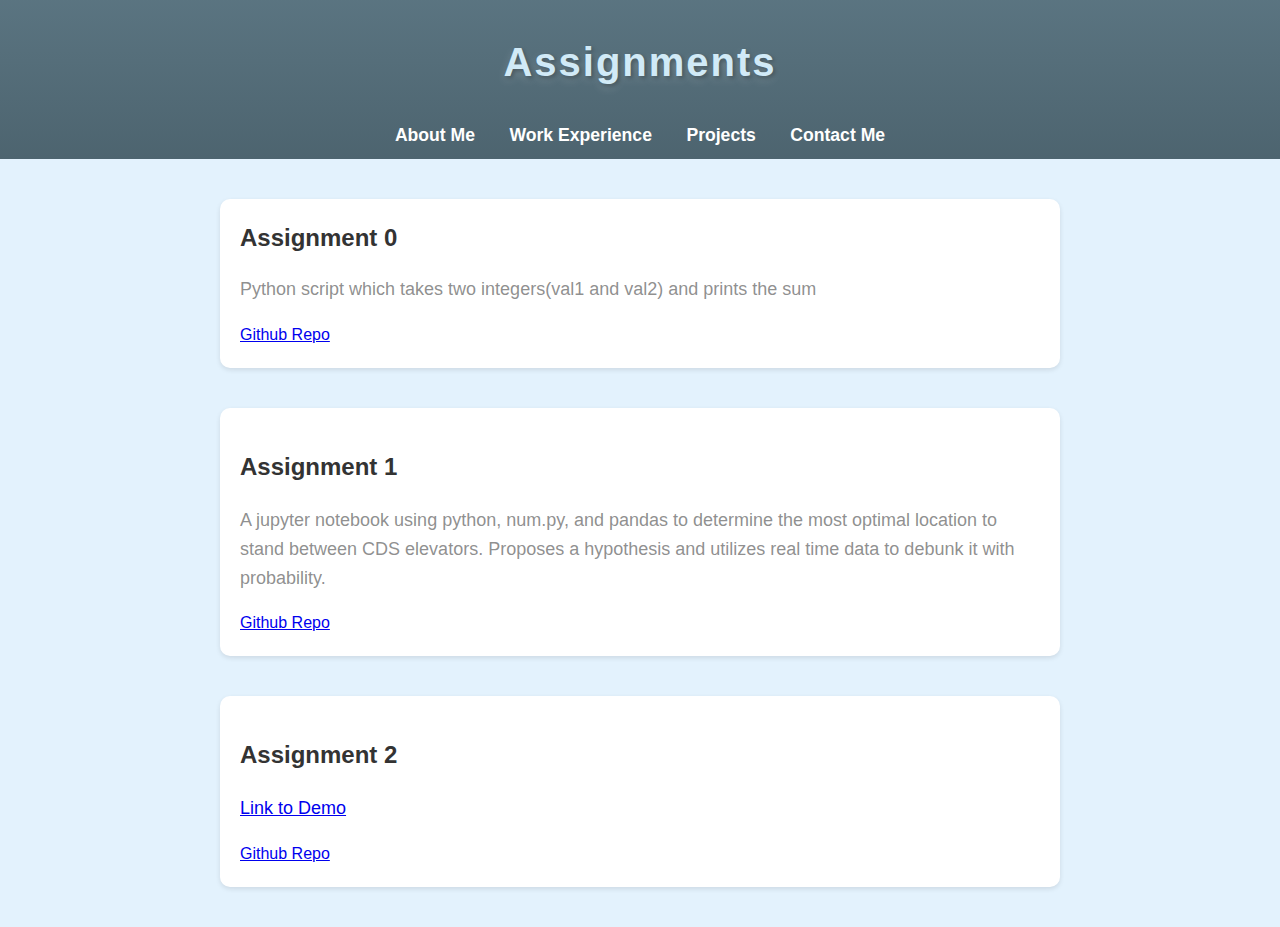
==== assignments.html @ 465bad50 "bruh" ====
<!DOCTYPE html>

<html> 
    <header> 
        <meta charset="UTF-8">
        <meta name="viewport" content="width=device-width, initial-scale=1.0">
        <Title>Assignments</Title>
        <link rel="stylesheet" href="styles.css">
    </header>
    <body> 
        <header> 
          
            <nav> 
     
                <h1>Assignments</h1>
      
                <ul> 
                    <li><a href =index.html>About Me</a> </li>
                    <li><a href=work_experience.html>Work Experience</a></li>
                    <li><a href=projects.html>Projects</a></li>
                    <li><a href =contact_me.html>Contact Me</a> </li>
                </ul>
      
            </nav>

        </header>

        <section> 

            <h2 class = "title">Assignment 0</h2>
            <h3 class>Python script which takes two integers(val1 and val2) and prints the sum  </h3>
            <table> 
                <tr> 
                <a href="https://github.com/kae-chi/kechi-assignment-0">Github Repo</a>
                </tr>
            </table>
        </section>

        <section> 

            <h2>Assignment 1</h2>
            <h3 class>A jupyter notebook using python, num.py, and pandas to determine the most optimal location to stand between CDS elevators. Proposes a hypothesis and utilizes real time data to debunk it with probability. </h3>
            <table> 
                <tr> 
                <a href="https://github.com/kae-chi/kechi-assignment-1">Github Repo</a>
                </tr>
            </table>
        </section>
        
        <section>
        <h2>Assignment 2</h2>
        <h3 class><a href= "https://youtu.be/LcdDyzyO6xs" > Link to Demo</a></h3> 
        <table> 
            <tr> 
            <a href="https://github.com/kae-chi/kechi-assignment-2">Github Repo</a>
            </tr>
        </table>
    </section>

        
    </body>
</html>
---- styles.css ----
/* Import Google Fonts */
@import url('https://fonts.googleapis.com/css2?family=Montserrat:wght@300;500;700&display=swap');

/* Import Font Awesome for Icons */
@import url('https://cdnjs.cloudflare.com/ajax/libs/font-awesome/6.0.0-beta3/css/all.min.css');

/* General Styles */
body {
    font-family: 'Merriweather', sans-serif;
    margin: 0;
    padding: 0;
    background-color: #e3f2fd; /* Soft powder blue */
    color: #333;
    line-height: 1.6;
    overflow-x: hidden;
}

h1 {
    text-align: center;
    margin-top: 20px; /* Reduced margin to make the header more compact */
    font-size: 2.5em; /* Smaller font size */
    color: #d1eaf7; /* Base cool gray */
    letter-spacing: 2px;
    font-weight: 700;
    position: relative;
    z-index: 1;
    text-shadow: 2px 2px 4px rgba(0, 0, 0, 0.3), 0 4px 10px rgba(255, 255, 255, 0.2);
}

/* Add an overlay gradient for the name */
h1:before {
    content: "";
    position: absolute;
    top: 0;
    left: 50%;
    transform: translateX(-50%);
    width: 100%;
    height: 100%;
    z-index: -1;
}

/* Navigation Bar */
nav {
    background: linear-gradient(to bottom, rgba(39, 38, 38, 0.1), rgba(0, 0, 0, 0.2));
    background-color: #607d8b; /* Medium cool gray for the nav bar */
    padding: 10px 0; /* Reduced padding to make the bar smaller */
}

nav ul {
    list-style-type: none;
    margin: 0;
    padding: 0;
    text-align: center;
}

nav ul li {
    display: inline;
    margin: 0 15px; /* Reduced margin between the navigation items */

}

nav ul li a {
    color: #fff;
    text-decoration: none;
    font-size: 1.1em; /* Slightly smaller font size */
    font-weight: bold;
    transition: color 0.3s ease;
}

/* Font Awesome Icons in Navigation */
nav ul li a i {
    margin-right: 8px;
}

/* Image Styling */
img {
    display: block;
    margin: 20px auto;
    border-radius: 10px;
    box-shadow: 0 4px 8px rgba(0, 0, 0, 0.1);
    width: 300px;
    height: auto;
}
.subtitle {
    margin: 0; /* Removes the default margin */
    padding: 0; /* Removes any extra padding */
    font-size: 20px; /* Adjust font size as needed */
    font-weight: normal;
}

/* Section Styling */
section {
    max-width: 800px;
    margin: 40px auto;
    background-color: #ffffff; /* White background for the section */
    padding: 20px;
    box-shadow: 0 2px 5px rgba(0, 0, 0, 0.1);
    border-radius: 10px;
}

section p {
    font-size: 1.2em;
    color: #546e7a; /* Slightly darker cool gray for the text */
    line-height: 1.8;
    text-align: center;
}

/* Optional Cool Graphic Art */
body:before {
    content: '';
    position: absolute;
    top: 0;
    left: 0;
    width: 100%;
    height: 300px;
    background: url('cool_graphic_art.png') no-repeat center top;
    background-size: cover;
    opacity: 0.2; /* Light opacity to create a subtle graphic effect */
    z-index: -1;
}

/* Footer */
footer {
    text-align: center;
    padding: 10px 0;
    background-color: #455a64; /* Darker cool gray for the footer */
    color: #fff;
    position: fixed;
    bottom: 0;
    width: 100%;
}

footer p {
    margin: 0;
    font-size: 0.9em;
}

td{
    padding: 15px;
    vertical-align: middle;

}
.text-column {
    vertical-align: top;

  
}

.title {
    margin: 0; /* Removes the default margin */
    padding: 0; /* Removes any extra padding */
    font-size: 24px; /* Adjust font size as needed */
    font-weight: bold;
}
.container {
    display: flex;
    justify-content: space-between; /* Aligns content to the left and subtext to the right */
    align-items: flex-start;
}

.main-content {
    max-width: 70%; /* Ensures the main content takes up a majority of the space */
    background-color: #ffffff; /* Apply background color to just the main content */
    padding: 20px;
    border-radius: 10px;
}

.subtext {
    font-size: 16px;
    color: #555;
    align-self: flex-start; /* Aligns subtext to the top-right corner */
    text-align: right; /* Ensures right alignment of the text */
}


h3{
    font-weight: normal;  
    font-size: 18px; 
    color:rgba(129, 129, 129, 0.886)
   
}
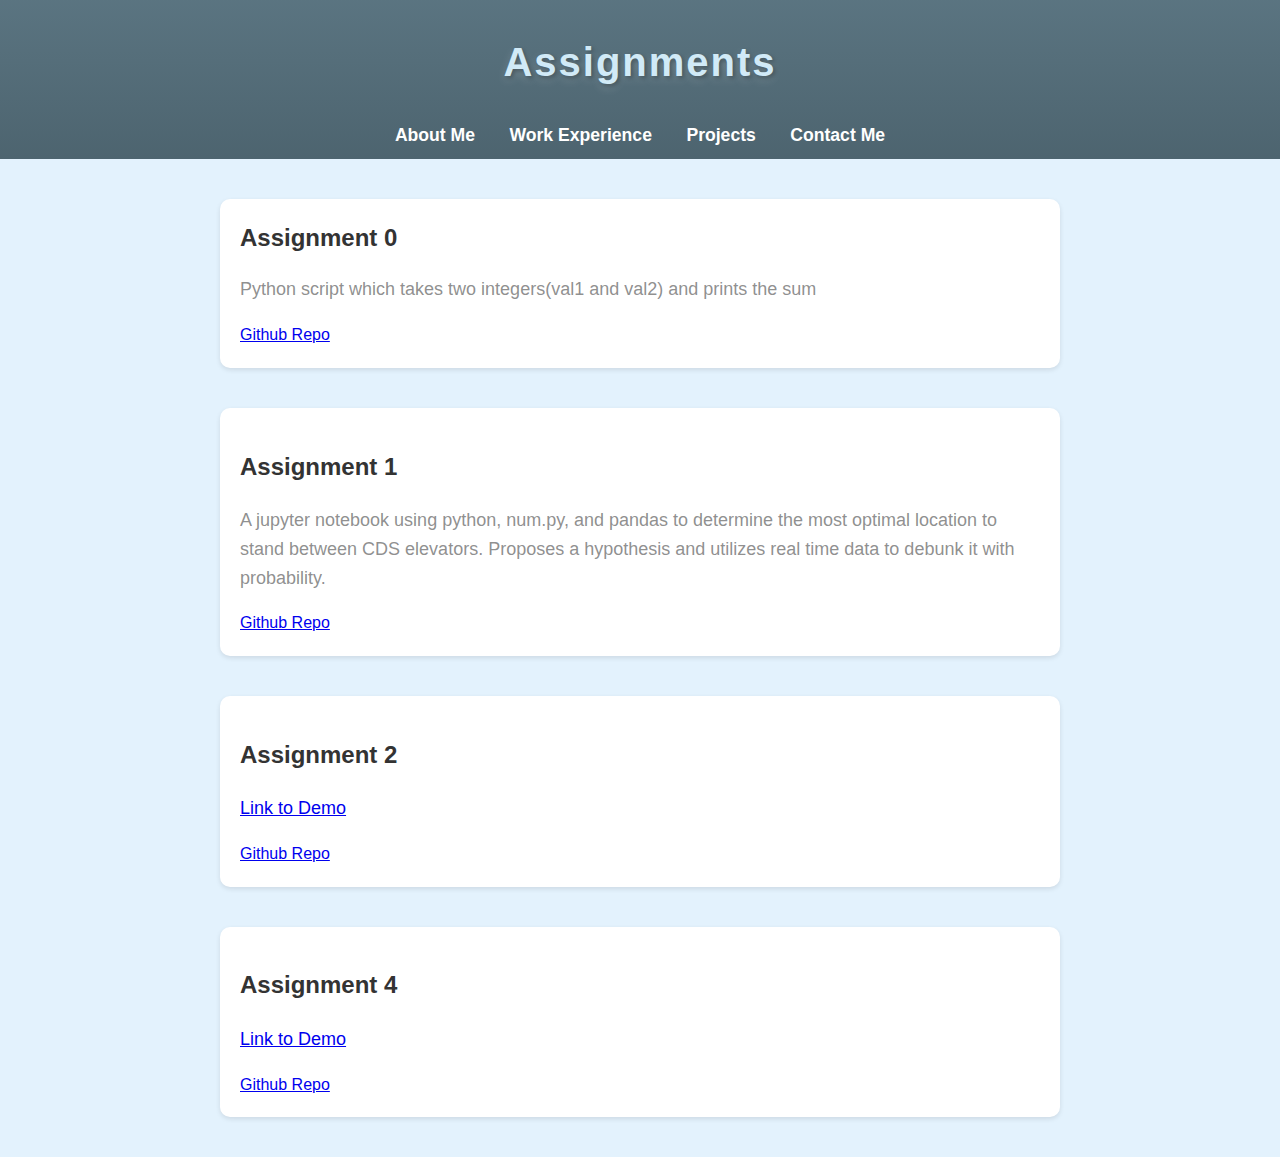
==== commit 89b91afc: "adding assignment 4" ====
--- a/assignments.html
+++ b/assignments.html
@@ -57,6 +57,20 @@
         </table>
     </section>
 
+
+    <section>
+        <h2>Assignment 4</h2>
+        <h3 class><a href= "https://youtu.be/iVXozMNPcQQ" > Link to Demo</a></h3> 
+        <table> 
+            <tr> 
+            <a href="https://github.com/kae-chi/kechi-assignment-4">Github Repo</a>
+            </tr>
+        </table>
+    </section>
+
+
         
     </body>
-</html>+</html>
+
+
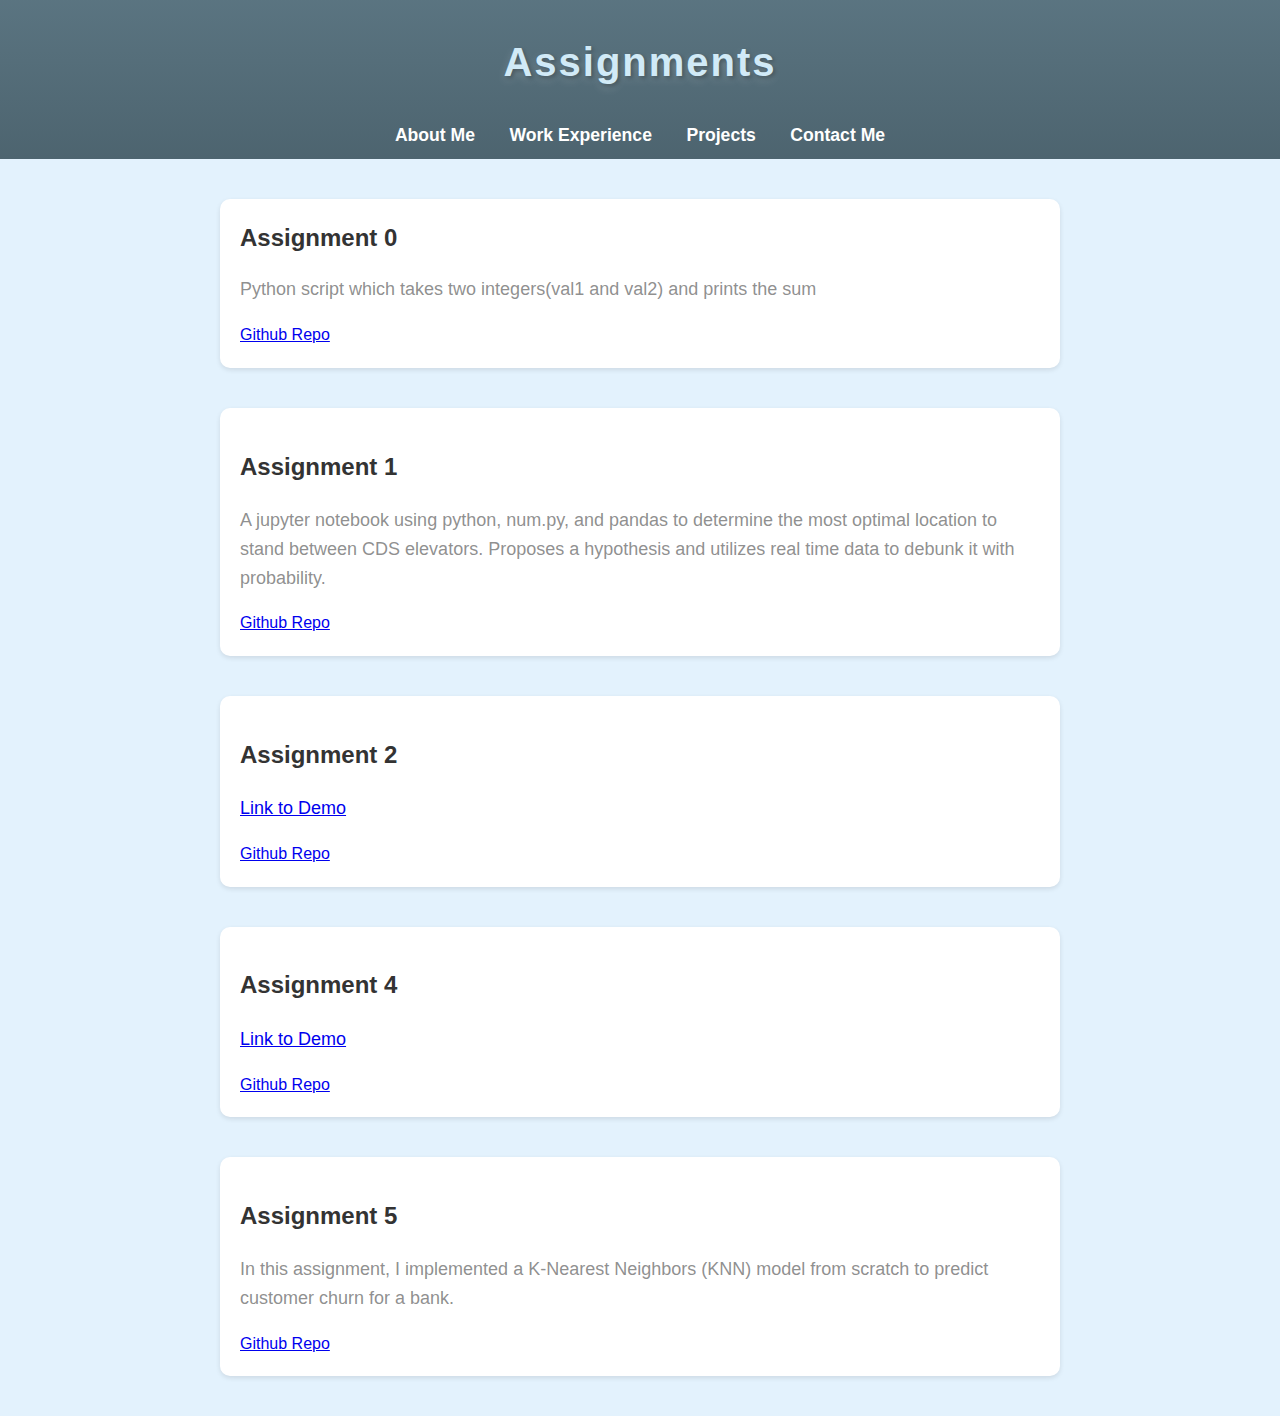
==== commit 9d7c6fcf: "assignment 5 added" ====
--- a/assignments.html
+++ b/assignments.html
@@ -68,6 +68,17 @@
         </table>
     </section>
 
+   
+    <section>
+        <h2>Assignment 5</h2>
+        <h3 class>In this assignment, I implemented a K-Nearest Neighbors (KNN) model from scratch to predict customer churn for a bank. </h3> 
+        <table> 
+            <tr> 
+            <a href="https://github.com/kae-chi/kechi-assignment-5">Github Repo</a>
+            </tr>
+        </table>
+    </section>
+
 
         
     </body>
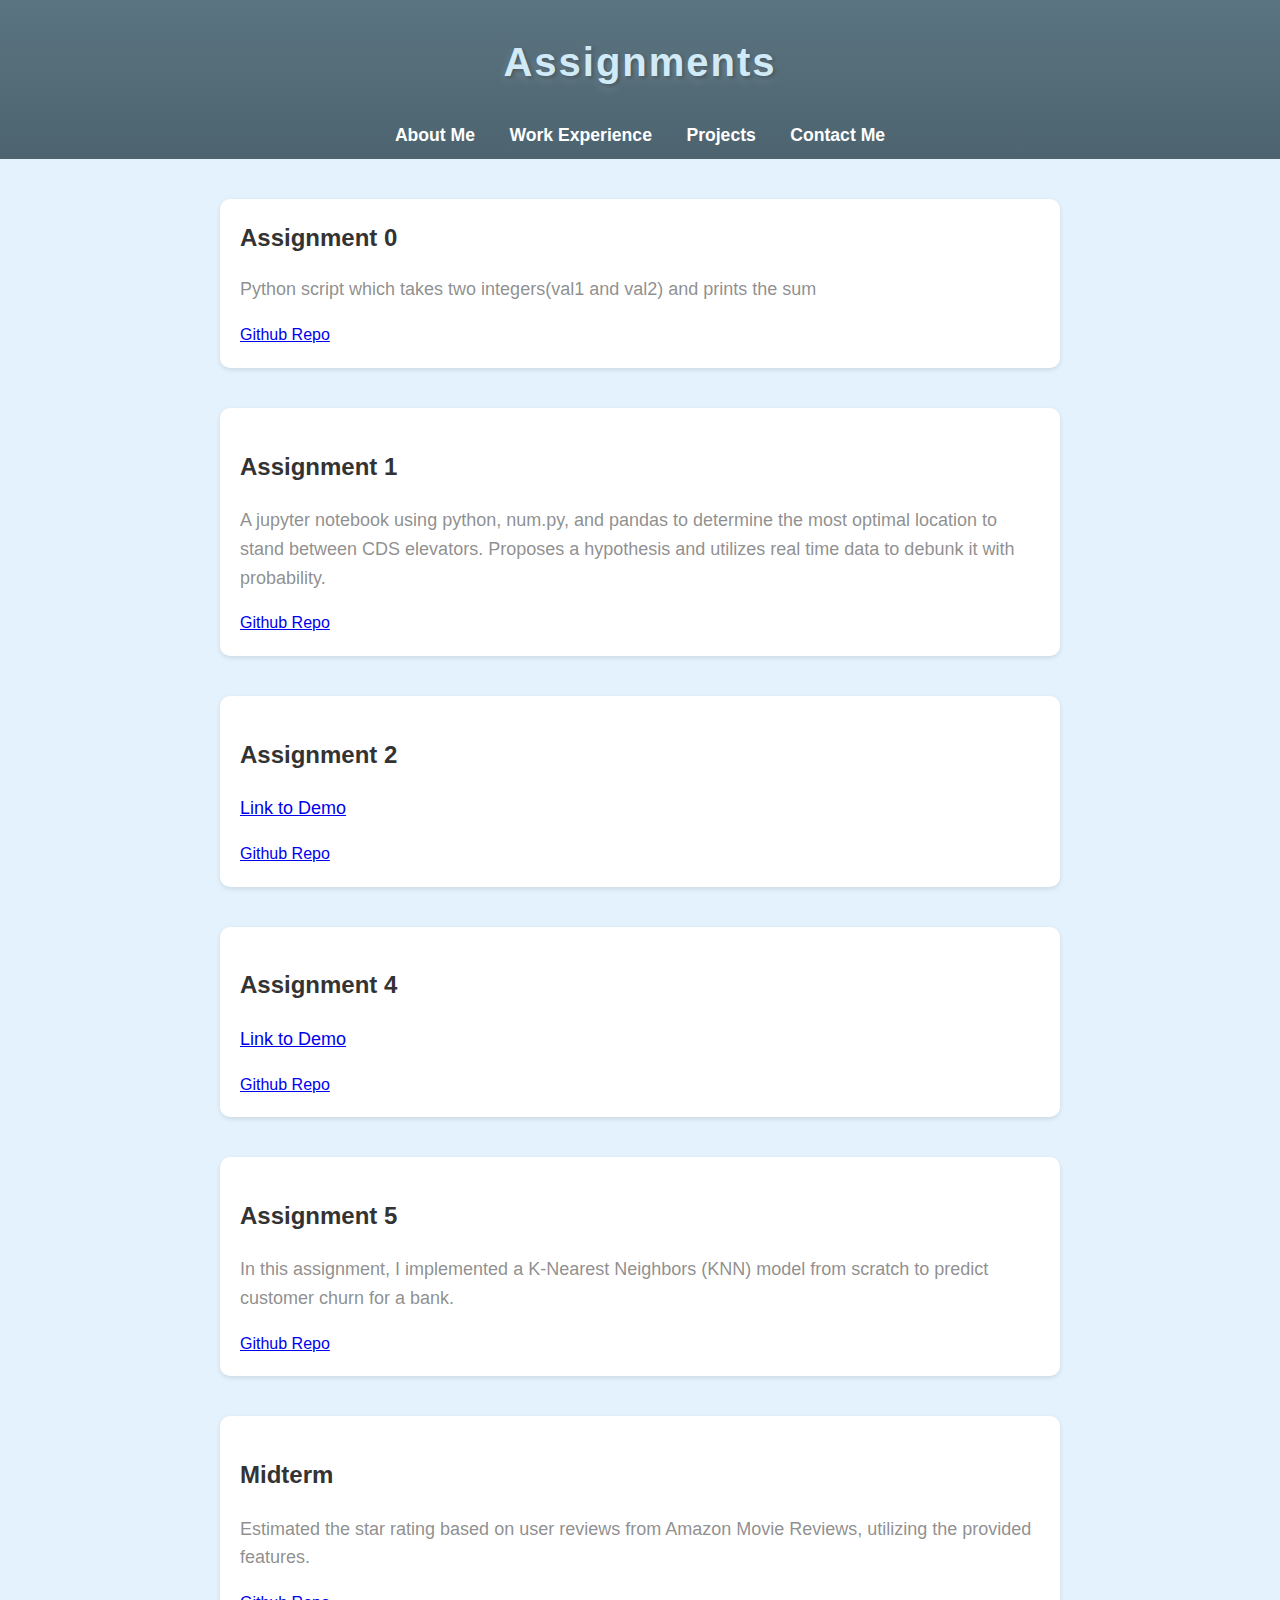
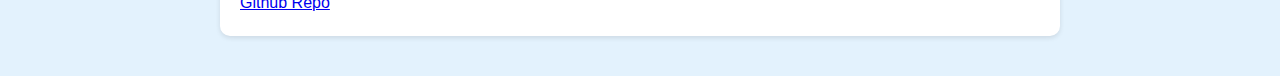
==== commit 4c6e9645: "added midterm" ====
--- a/assignments.html
+++ b/assignments.html
@@ -79,6 +79,17 @@
         </table>
     </section>
 
+    <section>
+        <h2>Midterm</h2>
+        <h3 class>Estimated the star rating based on user reviews from Amazon Movie Reviews, utilizing the provided features.</h3> 
+        <table> 
+            <tr> 
+            <a href="https://github.com/kae-chi/kechi_midterm">Github Repo</a>
+            </tr>
+        </table>
+    </section>
+
+
 
         
     </body>
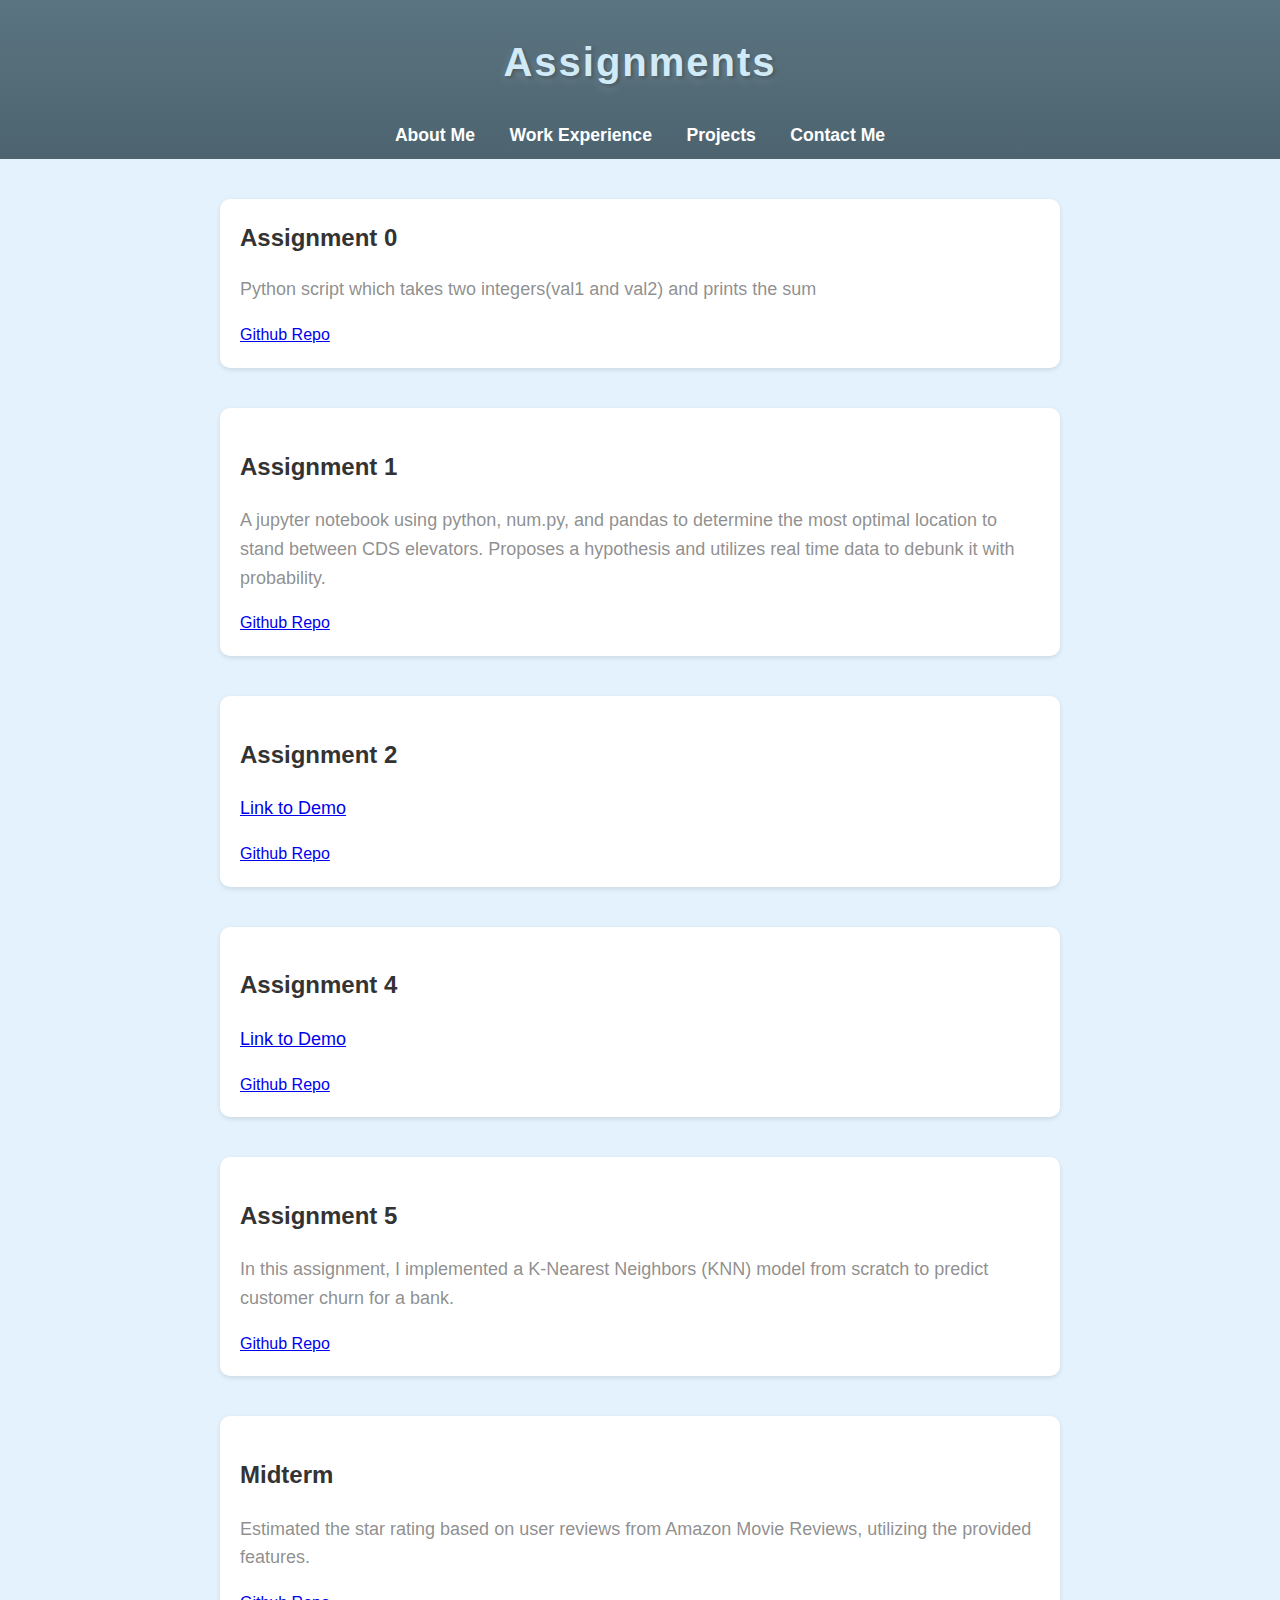
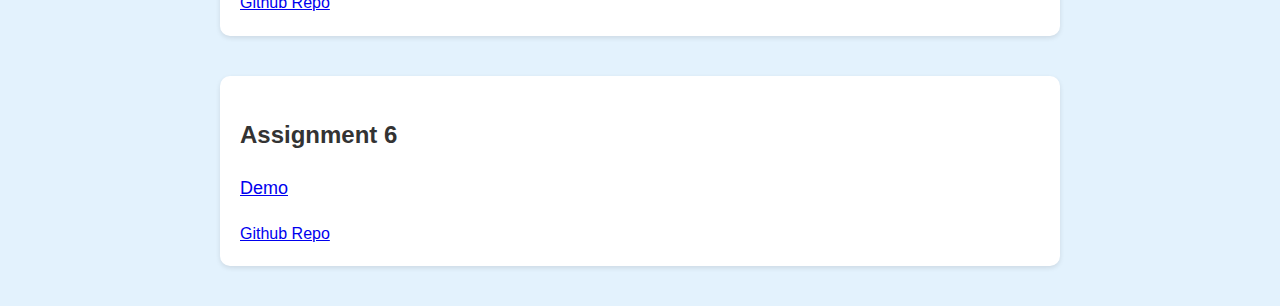
==== commit b0cba57d: "assignment 6" ====
--- a/assignments.html
+++ b/assignments.html
@@ -89,6 +89,16 @@
         </table>
     </section>
 
+    <section>
+        <h2>Assignment 6</h2>
+        <h3 class><a href = "https://youtu.be/VUYraSpaJ6A"> Demo</a></h3> 
+        <table> 
+            <tr> 
+            <a href="https://github.com/kae-chi/kechi-assignment-6">Github Repo</a>
+            </tr>
+        </table>
+    </section>
+
 
 
         
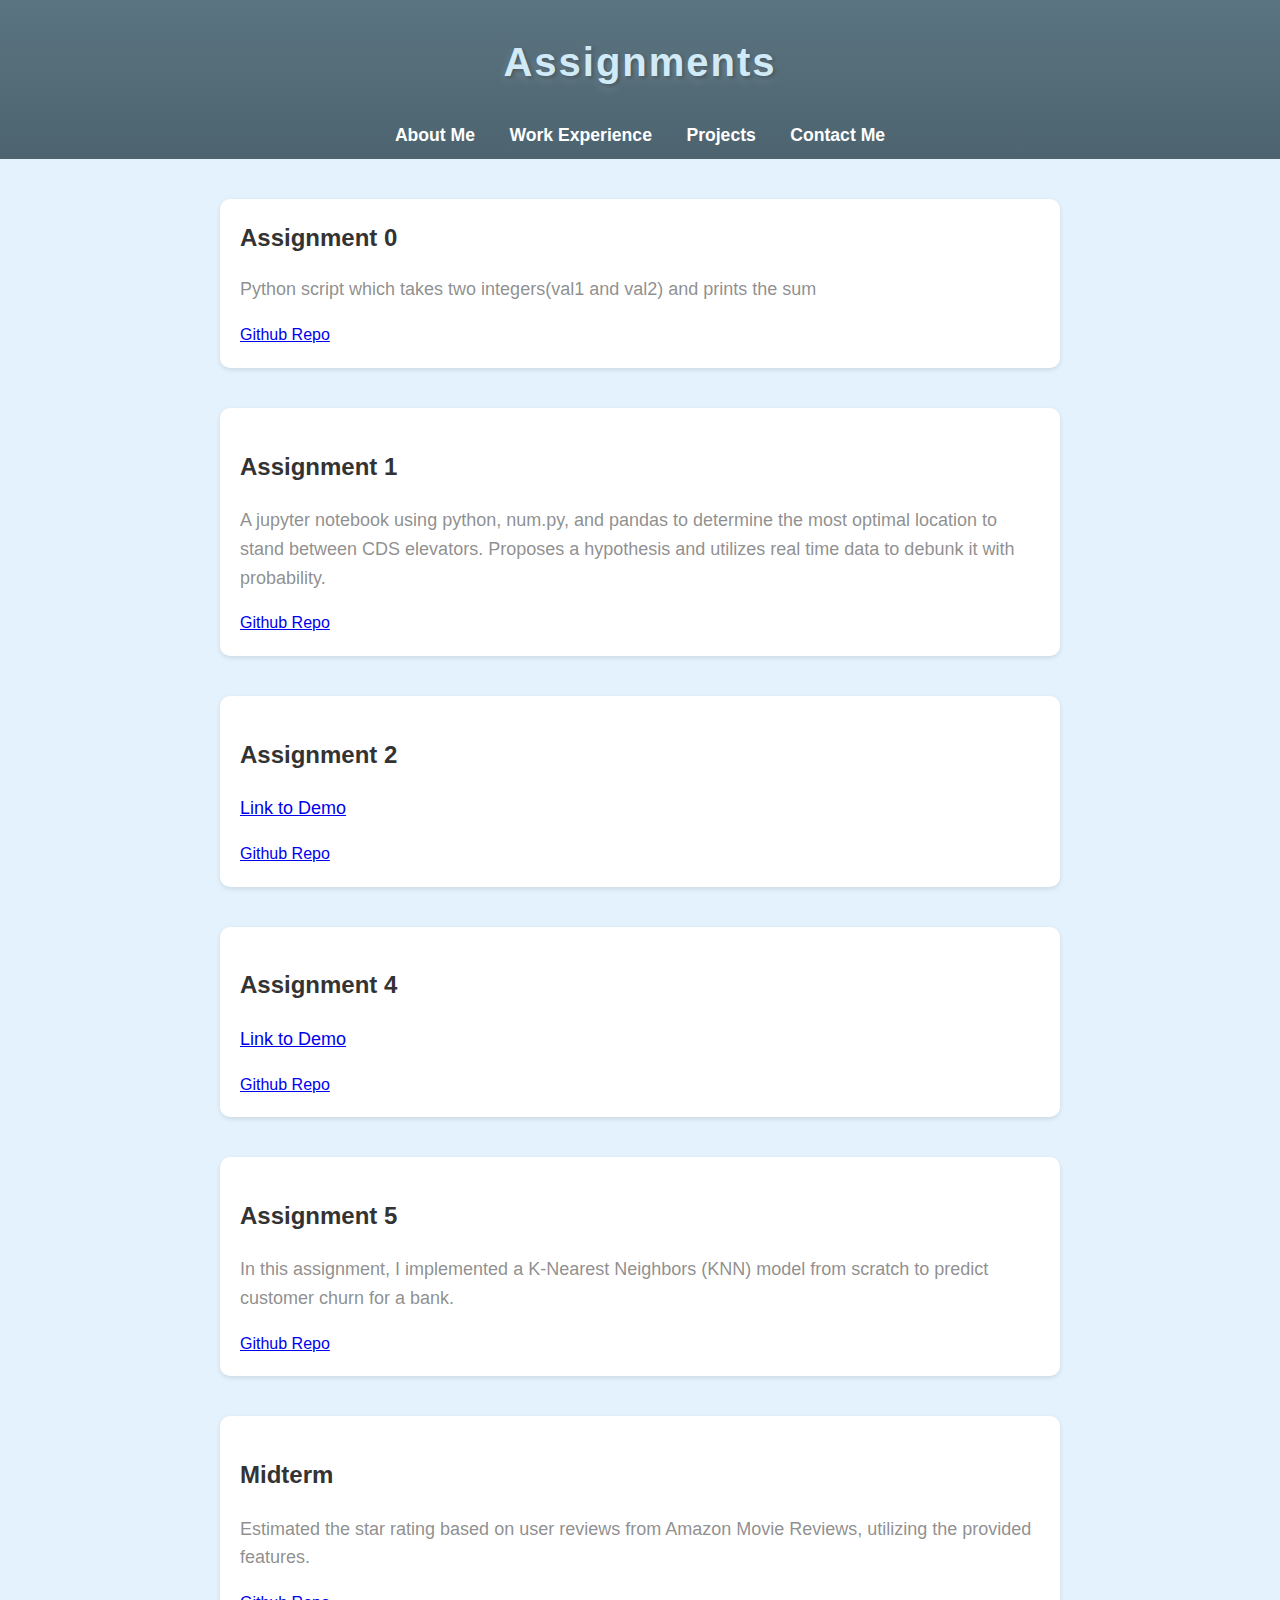
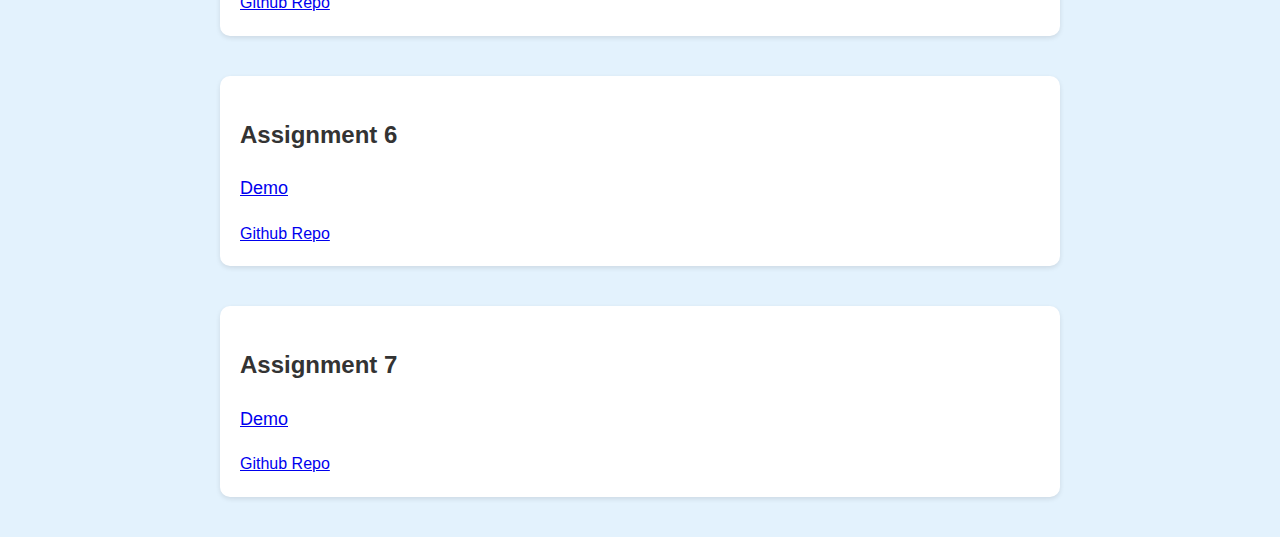
==== commit d0af8426: "added assignment 7" ====
--- a/assignments.html
+++ b/assignments.html
@@ -99,6 +99,18 @@
         </table>
     </section>
 
+    <section>
+        <h2>Assignment 7</h2>
+        <h3 class><a href = "https://youtu.be/41rYxuAnZjA"> Demo</a></h3> 
+        <table> 
+            <tr> 
+            <a href="https://github.com/kae-chi/kechi-assignment-7">Github Repo</a>
+            </tr>
+        </table>
+    </section>
+
+
+
 
 
         
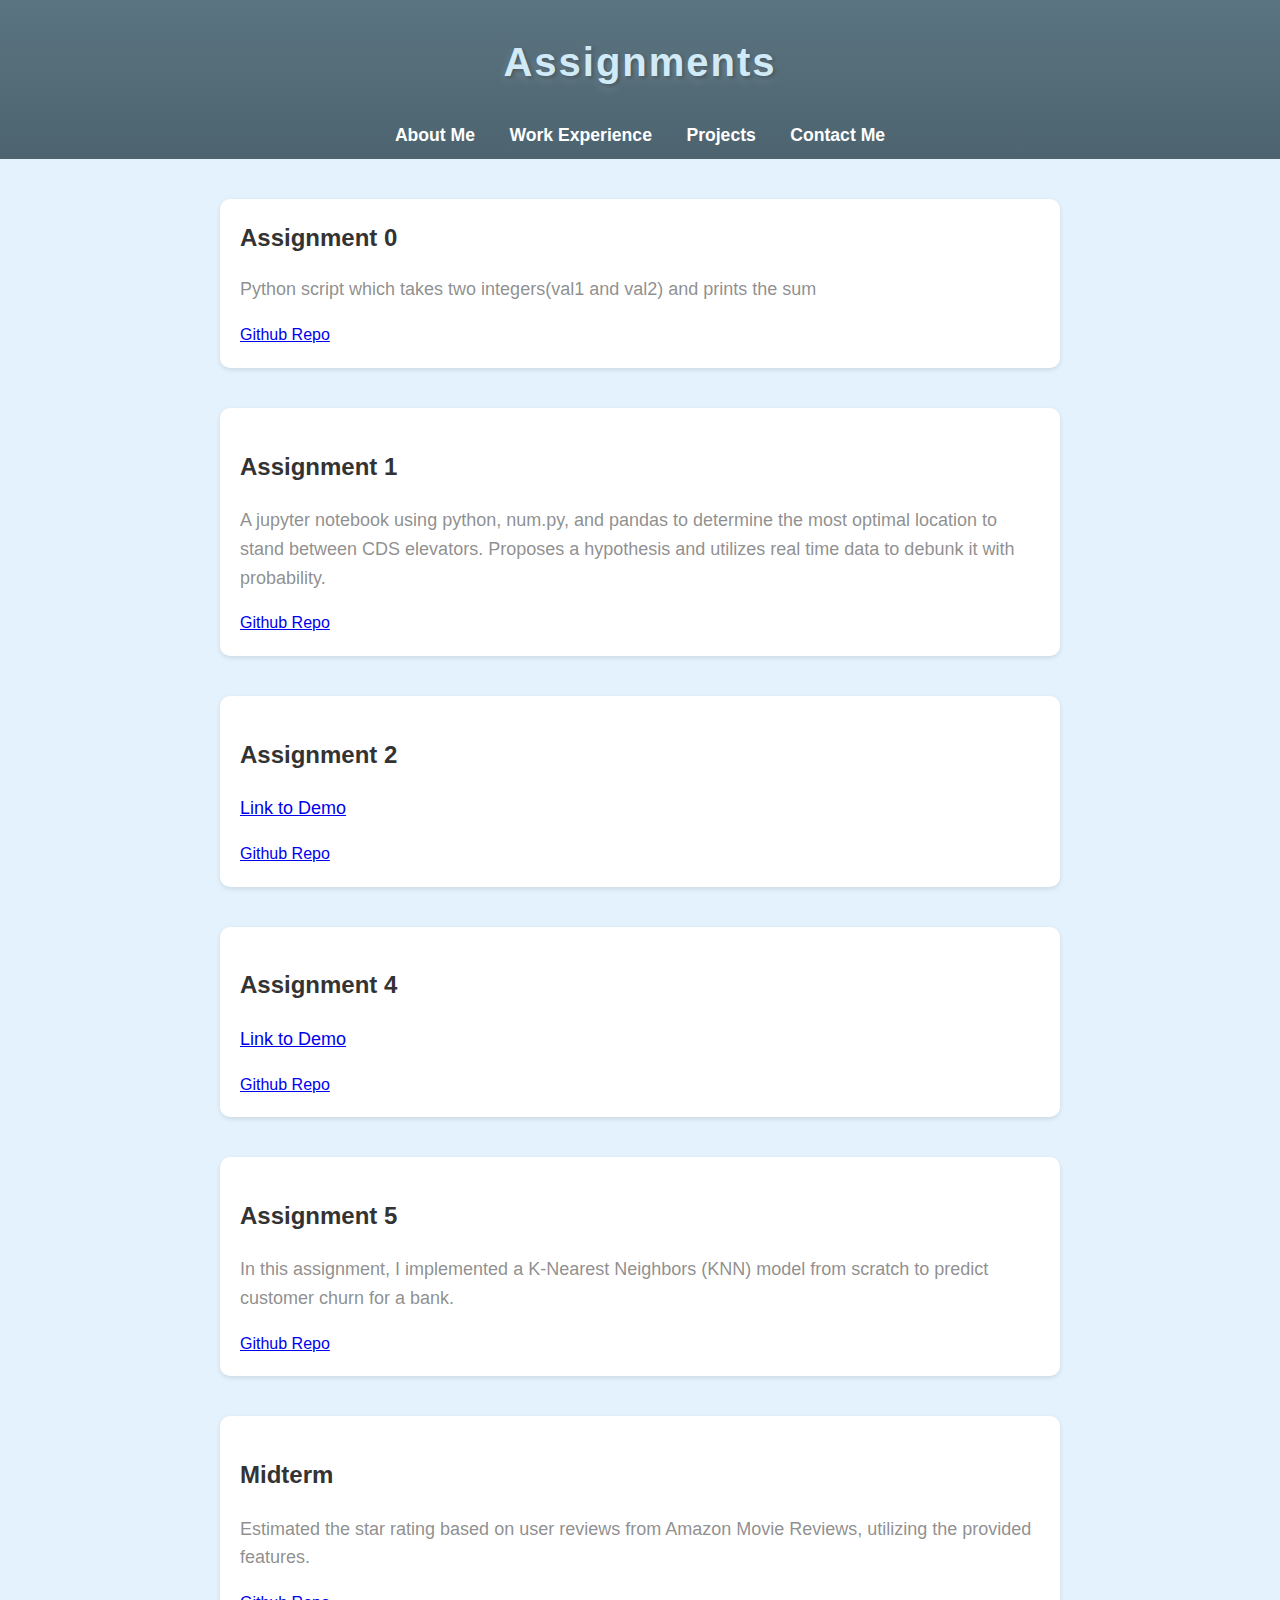
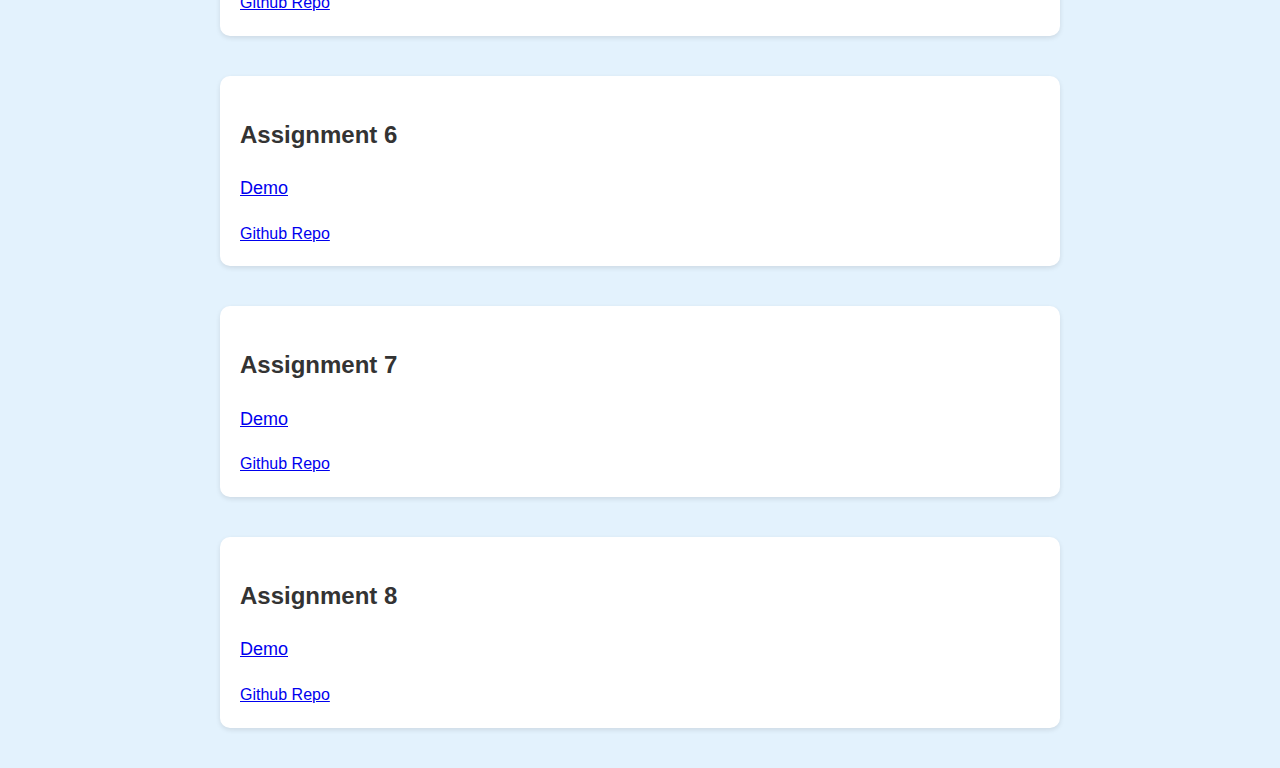
==== commit c997c6c1: "added assignment 8" ====
--- a/assignments.html
+++ b/assignments.html
@@ -110,6 +110,18 @@
     </section>
 
 
+    <section>
+        <h2>Assignment 8</h2>
+        <h3 class><a href = "https://youtu.be/U8nUxvp7A7E"> Demo</a></h3> 
+        <table> 
+            <tr> 
+            <a href="https://github.com/kae-chi/kechi-assignment-8">Github Repo</a>
+            </tr>
+        </table>
+    </section>
+
+
+
 
 
 
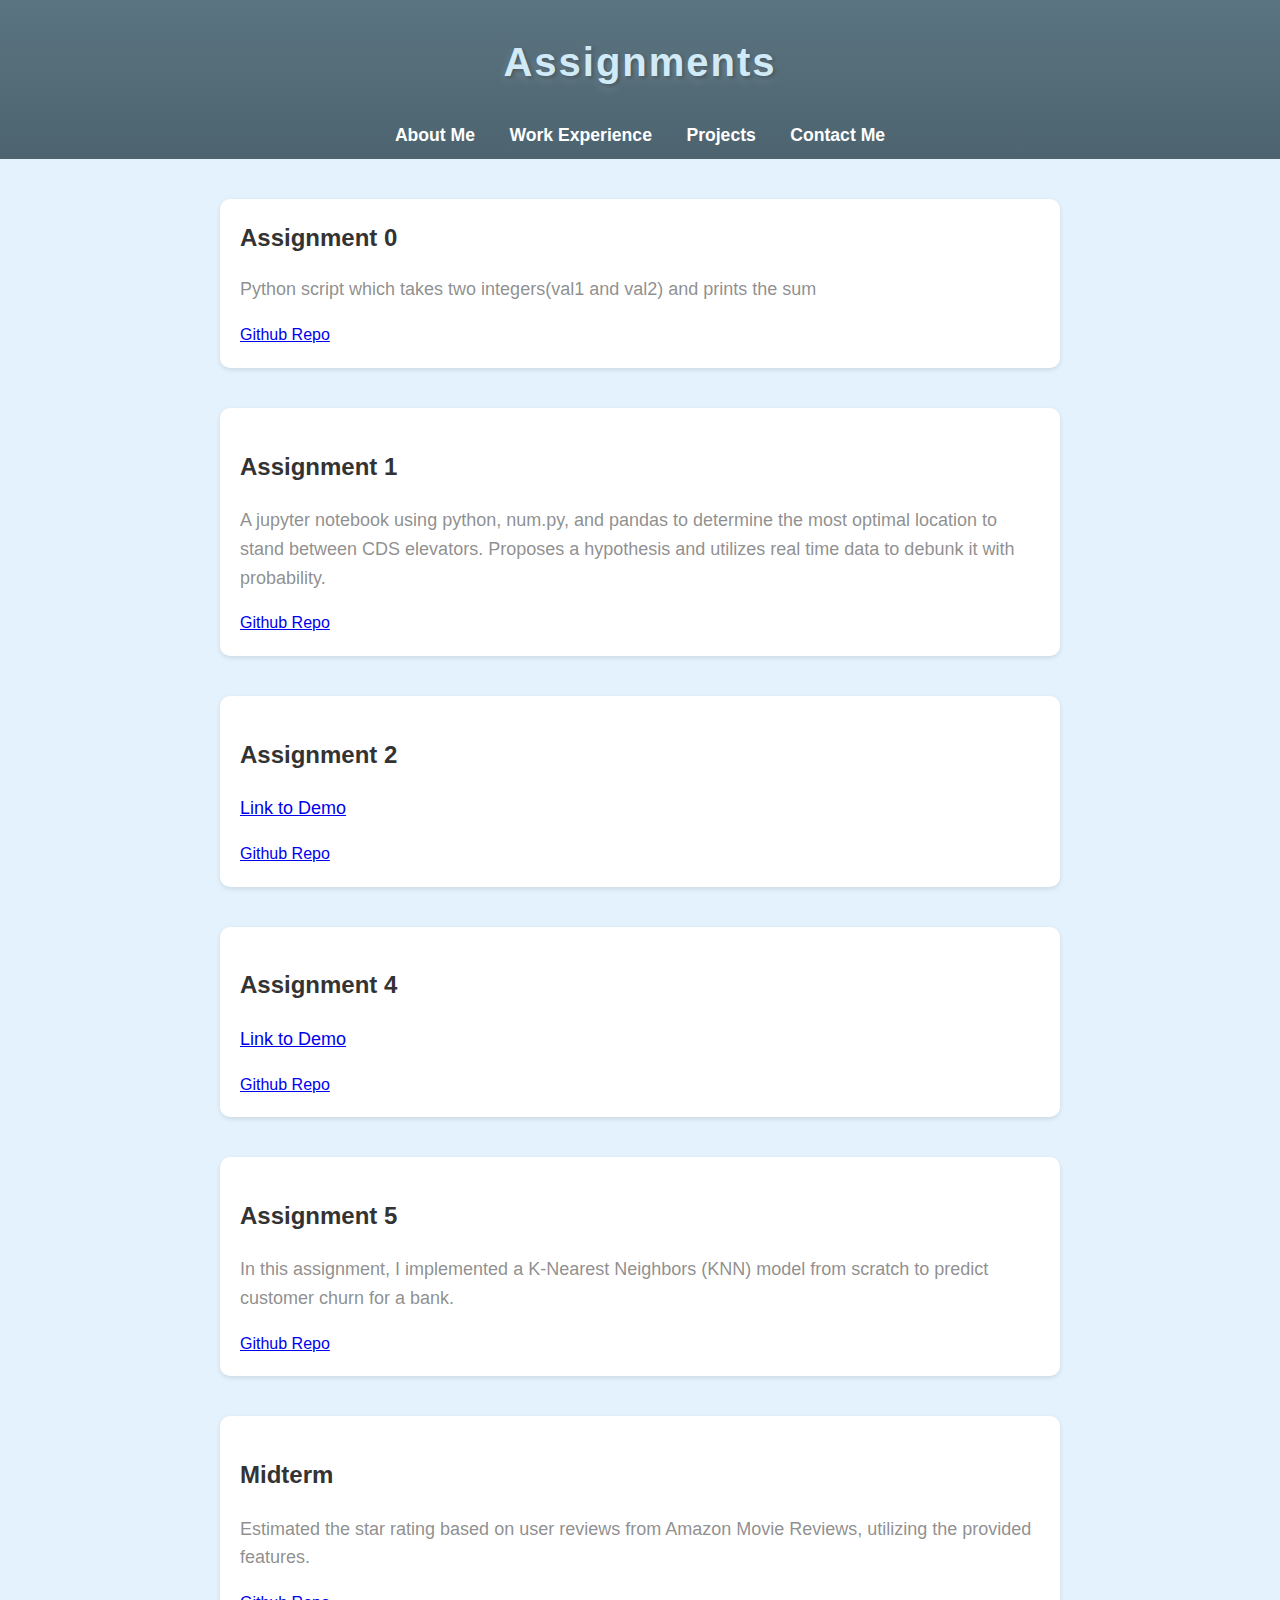
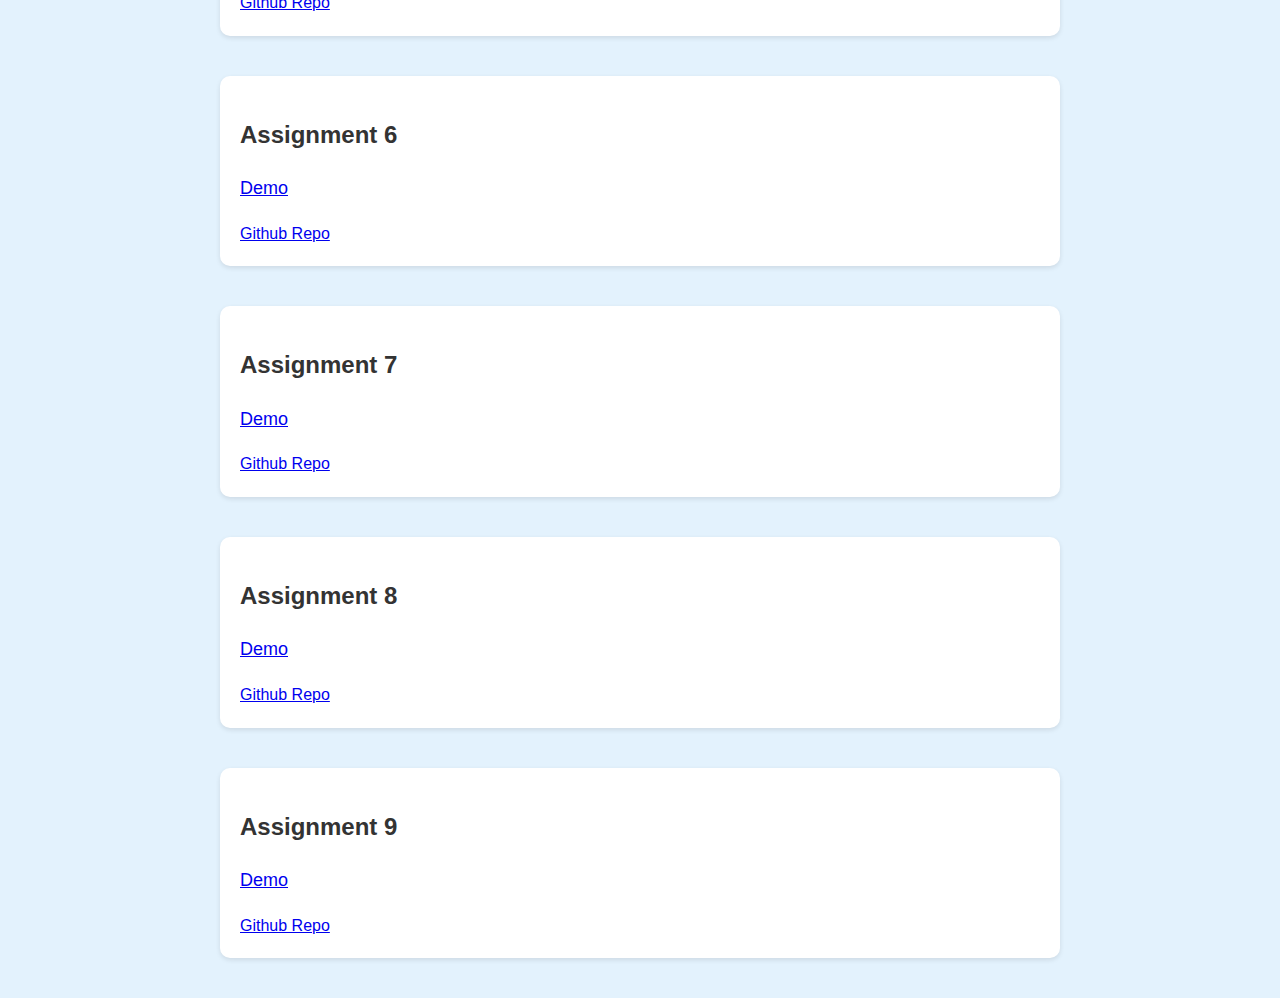
==== commit 70a844a5: "added assignment 9" ====
--- a/assignments.html
+++ b/assignments.html
@@ -121,6 +121,18 @@
     </section>
 
 
+    
+    <section>
+        <h2>Assignment 9</h2>
+        <h3 class><a href = "https://youtu.be/EAwmNUJDXi0"> Demo</a></h3> 
+        <table> 
+            <tr> 
+            <a href="https://github.com/kae-chi/kechi-assignment-9">Github Repo</a>
+            </tr>
+        </table>
+    </section>
+
+
 
 
 
